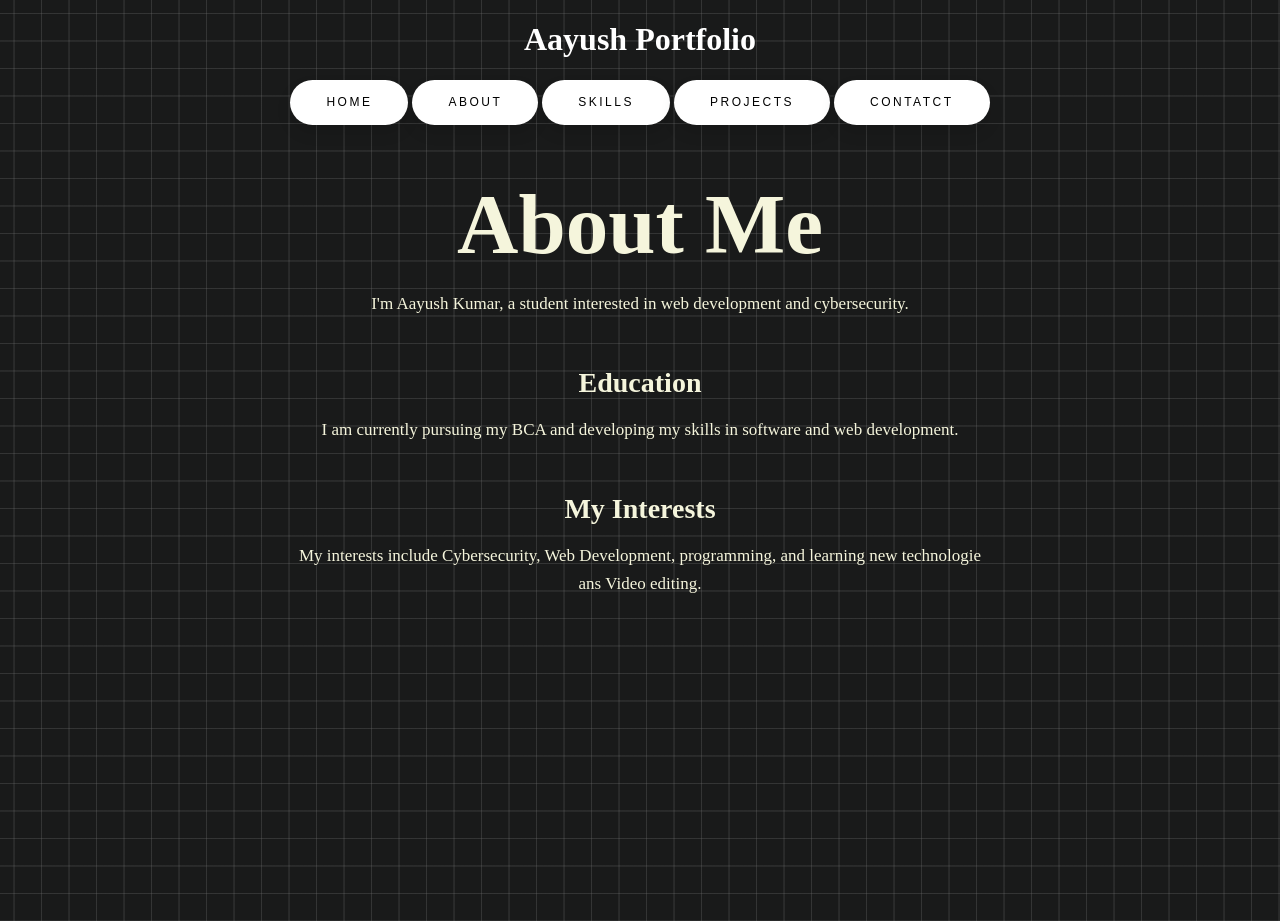
==== about.html @ 0801b083 "Add files via upload" ====
<!DOCTYPE html>
<html lang="en">
<head>
    <meta charset="UTF-8">
    <meta name="viewport" content="width=device-width, initial-scale=1.0">
    <title>Aayush Portfolio</title>
    <link rel="stylesheet" href="style.css">
</head>
<body class="container">
        <header>
        <h1>Aayush Portfolio</h1>

        <nav>
            <button class="nav-buton"onclick="window.location.href='index.html'">Home</button>
            <button class="nav-buton"onclick="window.location.href='about.html'">About</button>
            <button class="nav-buton"onclick="window.location.href='skills.html'">Skills</button>
            <button class="nav-buton"onclick="window.location.href='projects.html'">Projects</button>
            <button class="nav-buton"onclick="window.location.href='contact.html'">Contatct</button>
        </nav>     
    </header>

   <main>

    <section id="about">
        <h1>About Me</h1>
        <p>
            I'm Aayush Kumar, a student interested in web development
            and cybersecurity.
        </p>
    </section>

    <section id="education">
        <h2>Education</h2>
        <p>
            I am currently pursuing my BCA and developing my skills
            in software and web development.
        </p>
    </section>

    <section id="interests">
        <h2>My Interests</h2>
        <p>
            My interests include Cybersecurity, Web Development,
            programming, and learning new technologie ans Video editing.
        </p>
    </section>

     </main>
    
</body>
</html>
---- style.css ----
header {
    text-align: center;
    color: white;
}
/* From Uiverse.io by adamgiebl */ 
.container {
  width: 100%;
  height: 100%;
  --color: rgba(114, 114, 114, 0.3);
  background-color: #191a1a;
  background-image: linear-gradient(0deg, transparent 24%, var(--color) 25%, var(--color) 26%, transparent 27%,transparent 74%, var(--color) 75%, var(--color) 76%, transparent 77%,transparent),
      linear-gradient(90deg, transparent 24%, var(--color) 25%, var(--color) 26%, transparent 27%,transparent 74%, var(--color) 75%, var(--color) 76%, transparent 77%,transparent);
  background-size: 55px 55px;
}

html,body {
    margin: 0;
    min-height: 100vh;
}

body {
    position: relative;
}

.nav-buton {
  padding: 1.3em 3em;
  font-size: 12px;
  text-transform: uppercase;
  letter-spacing: 2.5px;
  font-weight: 500;
  color: #000;
  background-color: #fff;
  border: none;
  border-radius: 45px;
  box-shadow: 0px 8px 15px rgba(0, 0, 0, 0.1);
  transition: all 0.3s ease 0s;
  cursor: pointer;
  outline: none;
}

.nav-buton:hover {
  background-color: #23c483;
  box-shadow: 0px 15px 20px rgba(46, 229, 157, 0.4);
  color: #fff;
  transform: translateY(-7px);
}

.nav-buton:active {
  transform: translateY(-1px);
}

#index { 
    display: flex;
    flex-direction: column;
    justify-content: center;
    align-items: center;
    min-height: 70vh;
    text-align: center;
    color: beige;
}

#intro {
    font-size: 18px;
    margin-bottom: 5px;
}

section h1 { 
    font-size: 85px;
    margin: 5px 0;
}

#bio {
    font-size: 16px;
    margin-top: 15px;
}

#button {
    text-align: center;
    margin-top: -200px;
}

.boton-elegante {
  padding: 15px 30px;
  border: 2px solid #2c2c2c;
  background-color: #1a1a1a;
  color: #ffffff;
  font-size: 1.2rem;
  cursor: pointer;
  border-radius: 30px;
  transition: all 0.4s ease;
  outline: none;
  position: relative;
  overflow: hidden;
  font-weight: bold;
}

.boton-elegante::after {
  content: "";
  position: absolute;
  top: 0;
  left: 0;
  width: 100%;
  height: 100%;
  background: radial-gradient(
    circle,
    rgba(255, 255, 255, 0.25) 0%,
    rgba(255, 255, 255, 0) 70%
  );
  transform: scale(0);
  transition: transform 0.5s ease;
}

.boton-elegante:hover::after {
  transform: scale(4);
}

.boton-elegante:hover {
  border-color: #666666;
  background: #292929;
}

#social-card {
    width: 100%;
    display: flex;
    justify-content: center;
    align-items: center;
}

.social-card {
    width: fit-content;
    height: fit-content;
    background-color: beige;
    display: flex;
    align-items: center;
    justify-content: center;
    padding: 15px 18px;
    gap: 15px;
    margin-top: 25px;
    border-radius: 15px;
    box-shadow: 0px 0px 20px rgba(0, 0, 0, 0.055);
}

.socialContainer {
    width: 52px;
    height: 52px;
    background-color: rgb(44, 44, 44);
    display: flex;
    align-items: center;
    justify-content: center;
    overflow: hidden;
    transition-duration: .3s;
    border-radius: 12px;
}

.containerOne:hover {
    background-color: #d62976;
    transition-duration: .3s;
}

.containerTwo:hover {
    background-color: #333;
    transition-duration: .3s;
}

.containerThree:hover {
    background-color: #0072b1;
    transition-duration: .3s;
}

.containerFour:hover {
    background-color: #ea4335;
    transition-duration: .3s;
}

.socialContainer:active {
    transform: scale(0.9);
    transition-duration: .3s;
}

.socialSvg {
    width: 17px;
}

.socialSvg path {
    fill: rgb(255, 255, 255);
}

.socialContainer:hover .socialSvg {
    animation: slide-in-top 0.3s both;
}

@keyframes slide-in-top {
    0% {
        transform: translateY(-50px);
        opacity: 0;
    }

    100% {
        transform: translateY(0);
        opacity: 1;
    }
}

#about,
#education,
#interests {
    max-width: 700px;
    margin: 50px auto;
    margin-bottom: 50px;
    text-align: center;
    color: beige;
}

#education h2,
#interests h2 {
    font-size: 28px;
    margin-bottom: 15px;
}

#about p,
#education p,
#interests p {
    font-size: 17px;
    line-height: 1.6;
}

#skills {
    max-width: 700px;
    margin: 50px auto;
    text-align: center;
    color: beige;
}

#skills p {
    background-color: #191a1a;
    border: 1px solid #444;
    padding: 15px;
    margin: 15px 0;
    border-radius: 10px;
}

#projects {
    max-width: 900px;
    margin: 50px auto;
    text-align: center;
    color: beige;
}

.project-container {
    display: flex;
    justify-content: center;
    gap: 20px;
    margin-top: 30px;
}

.project-card {
    width: 200px;
    padding: 20px;
    background-color: #d6c7a1;
    color: black;
    border-radius: 12px;
    transition: 0.3s;
}

.project-card:hover {
    transform: translateY(-5px);
}

#contact {
    max-width: 600px;
    margin: 60px auto;
    text-align: center;
    color: beige;
}

#contact form {
    display: flex;
    flex-direction: column;
    gap: 12px;
}

#contact input,
#contact textarea {
    padding: 12px;
    border: none;
    border-radius: 8px;
    font-size: 16px;
}

#contact textarea {
    height: 150px;
    resize: vertical;
}

#contact button {
    padding: 12px;
    background-color: beige;
    color: black;
    border: none;
    border-radius: 8px;
    cursor: pointer;
}
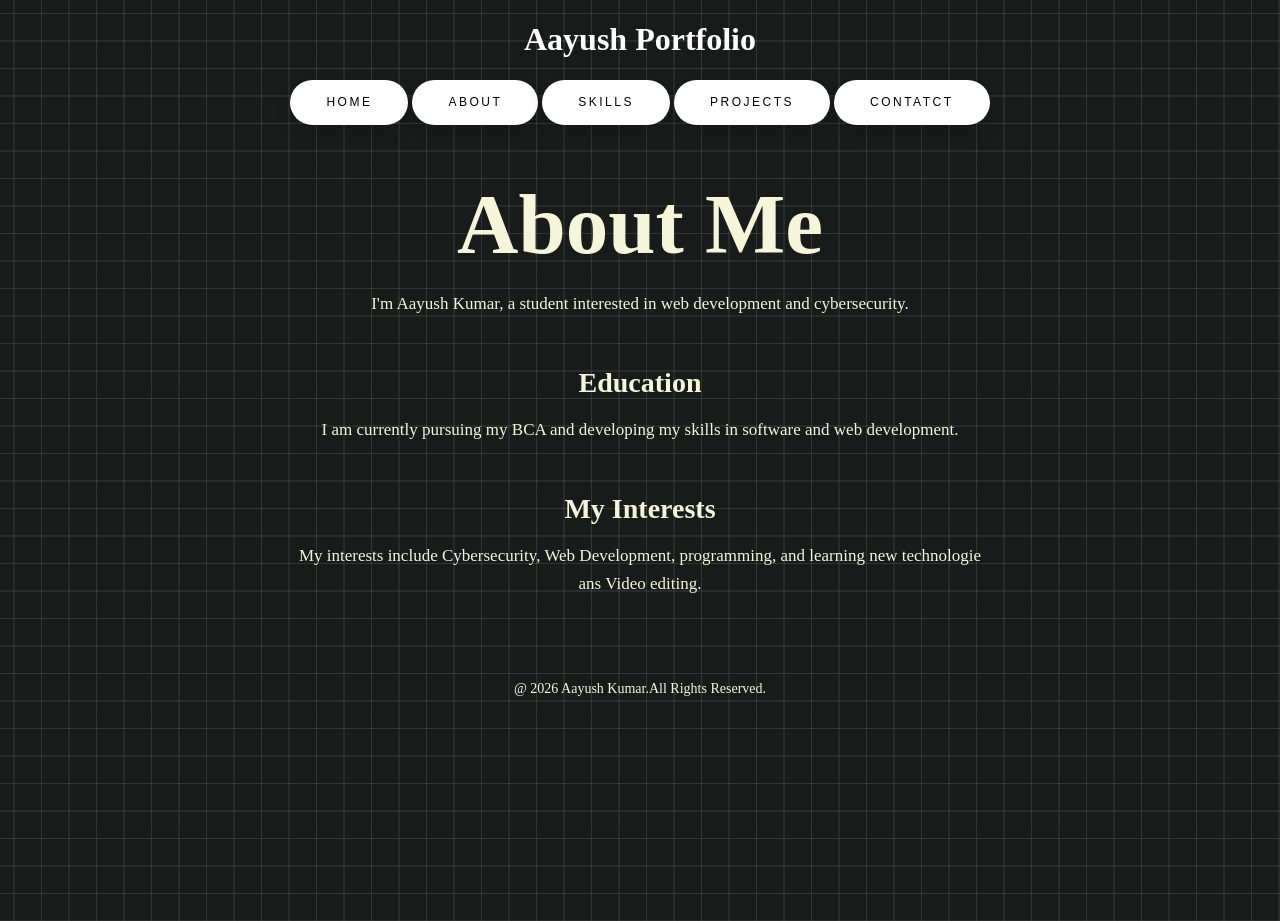
==== commit bf7b33cb: "Update portfolio site" ====
--- a/about.html
+++ b/about.html
@@ -46,6 +46,10 @@
     </section>
 
      </main>
+     
+     <footer>
+        <p>@ 2026 Aayush Kumar.All Rights Reserved.</p>
+    </footer>
     
 </body>
 </html>
--- a/style.css
+++ b/style.css
@@ -299,4 +299,15 @@
     border: none;
     border-radius: 8px;
     cursor: pointer;
+}
+
+footer {
+    text-align: center;
+    padding: 20px;
+    margin-top: 40px;
+}
+
+footer p {
+    color: beige;
+    font-size: 14px;
 }
